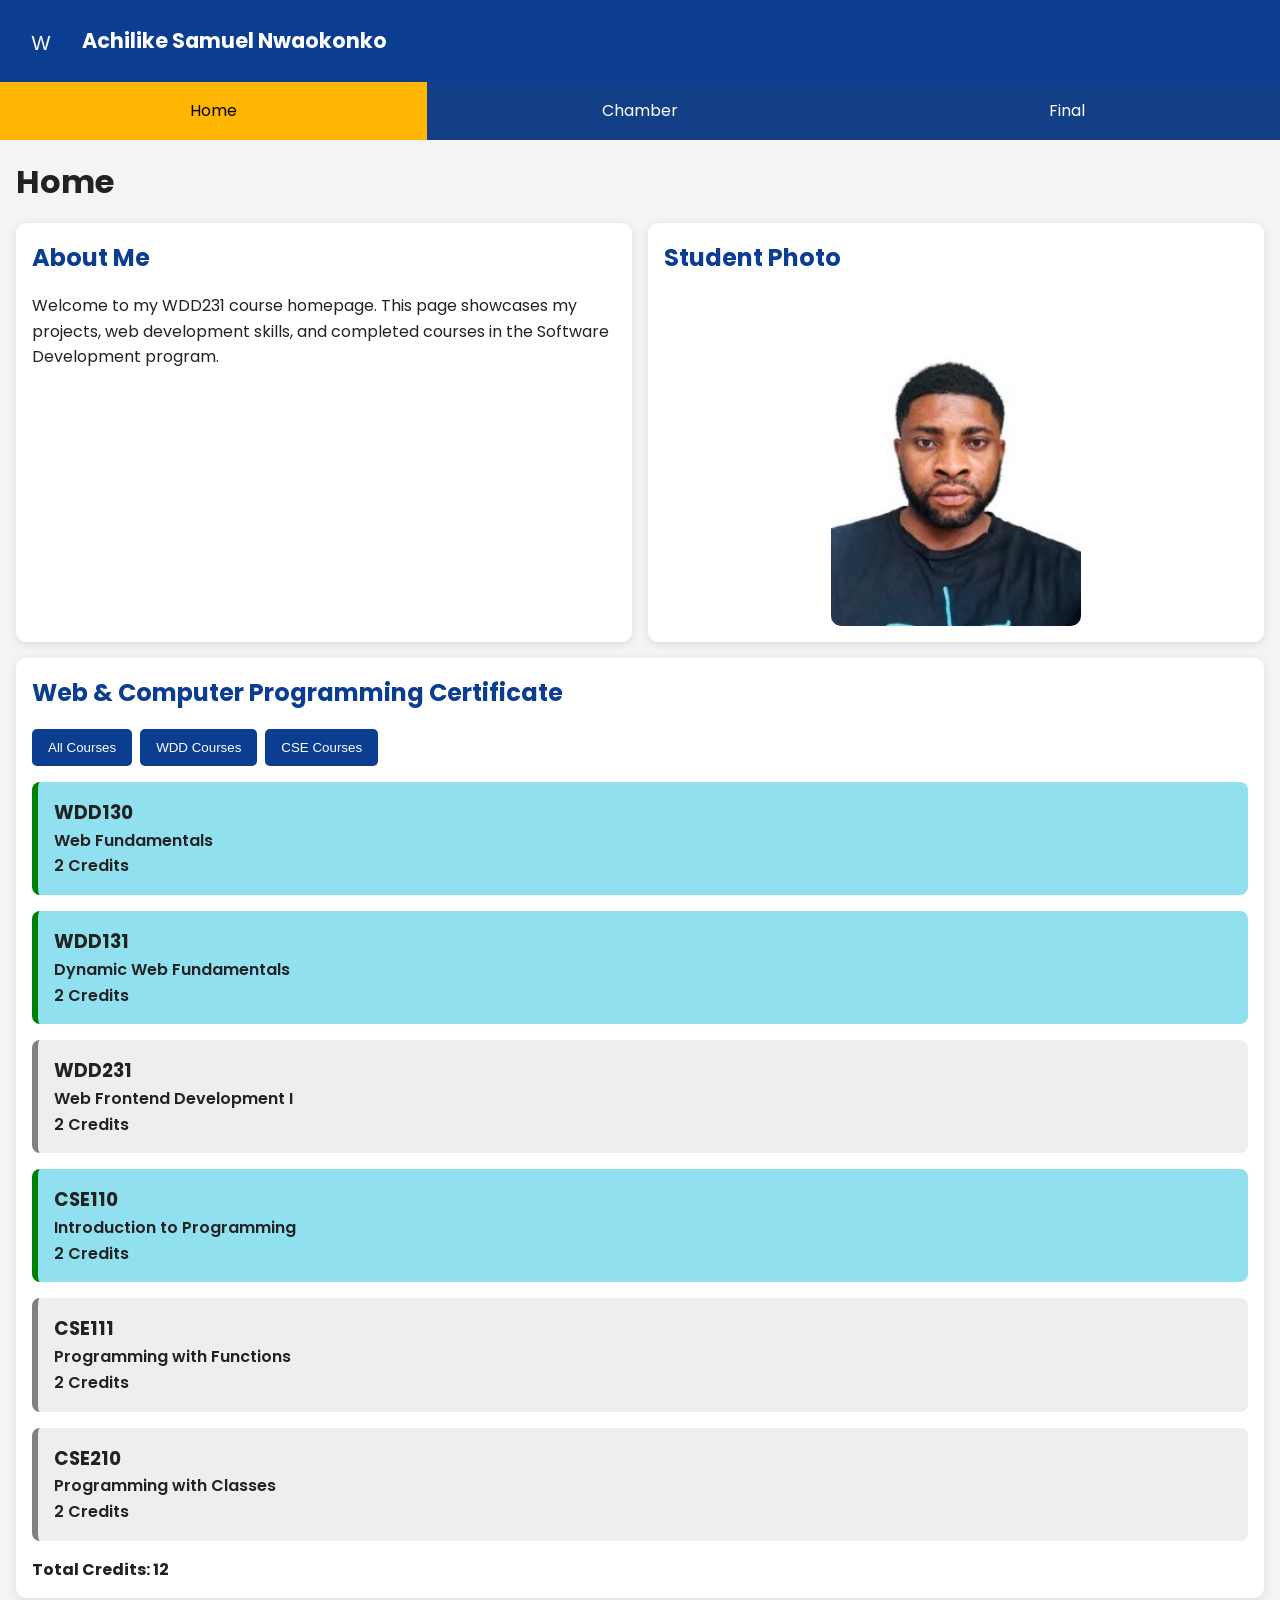
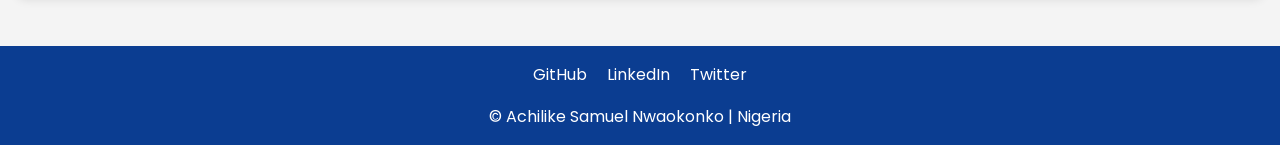
==== index.html @ e7007f3d "HomePage" ====
<!-- index.html -->
<!DOCTYPE html>
<html lang="en">
<head>
  <meta charset="UTF-8" />
  <meta name="viewport" content="width=device-width, initial-scale=1.0" />
  <meta
    name="description"
    content="WDD231 Course Home Page showcasing web development projects and courses."
  />
  <meta name="author" content="Achilike Samuel Nwaokonko" />

  <title>WDD231 | Home</title>

  <!-- Google Font -->
  <link rel="preconnect" href="https://fonts.googleapis.com" />
  <link rel="preconnect" href="https://fonts.gstatic.com" crossorigin />
  <link
    href="https://fonts.googleapis.com/css2?family=Poppins:wght@300;400;600;700&display=swap"
    rel="stylesheet"
  />

  <!-- Normalize -->
  <link rel="stylesheet" href="styles/normalize.css" />

  <!-- Custom CSS -->
  <link rel="stylesheet" href="styles/small.css" />
  <link rel="stylesheet" href="styles/larger.css" />

  <!-- JavaScript -->
  <script src="scripts/navigation.js" defer></script>
  <script src="scripts/date.js" defer></script>
  <script src="scripts/course.js" defer></script>
</head>

<body>
  <header>
    <div class="logo-container">
      <img src="images/logo.svg" alt="Site Logo" class="logo" />
      <span>Achilike Samuel Nwaokonko</span>
    </div>

    <button id="menuBtn" aria-label="Open Navigation Menu">
      ☰
    </button>
  </header>

  <nav id="navMenu">
    <a href="index.html" class="active">Home</a>
    <a href="chamber/index.html">Chamber</a>
    <a href="final/index.html">Final</a>
  </nav>

  <main>
    <h1>Home</h1>

    <div class="main-grid">

      <!-- About Section -->
      <section class="card">
        <h2>About Me</h2>
        <p>
          Welcome to my WDD231 course homepage. This page showcases
          my projects, web development skills, and completed courses
          in the Software Development program.
        </p>
      </section>

      <!-- Student Photo -->
      <section class="card">
        <h2>Student Photo</h2>
        <img
          src="images/profile.jpg"
          alt="Student Profile Picture"
          class="profile-image"
        />
      </section>

      <!-- Certificate Courses -->
      <section class="card courses-section">
        <h2>Web & Computer Programming Certificate</h2>

        <div class="button-group">
          <button id="allBtn">All Courses</button>
          <button id="wddBtn">WDD Courses</button>
          <button id="cseBtn">CSE Courses</button>
        </div>

        <div id="coursesContainer"></div>

        <p id="credits"></p>
      </section>
    </div>
  </main>

  <footer>
    <div class="social-links">
      <a href="https://github.com/yourusername" target="_blank">
        GitHub
      </a>

      <a href="https://linkedin.com/in/yourprofile" target="_blank">
        LinkedIn
      </a>

      <a href="https://twitter.com/" target="_blank">
        Twitter
      </a>
    </div>

    <p>
      © <span id="currentYear"></span> Achilike Samuel Nwaokonko | Nigeria
    </p>

    <p id="lastModified"></p>
  </footer>
</body>
</html>
---- styles/small.css ----
/* styles/small.css */

* {
  margin: 0;
  padding: 0;
  box-sizing: border-box;
}

:root {
  --primary: #0b3d91;
  --secondary: #f4f4f4;
  --accent: #ffb703;
  --dark: #222;
  --white: #fff;
}

body {
  font-family: 'Poppins', sans-serif;
  background-color: var(--secondary);
  color: var(--dark);
  line-height: 1.6;
}

/* HEADER */
header {
  background: var(--primary);
  color: var(--white);
  padding: 1rem;
  display: flex;
  justify-content: space-between;
  align-items: center;
}

.logo-container {
  display: flex;
  align-items: center;
  gap: 1rem;
}

.logo {
  width: 50px;
  height: 50px;
}

.logo-container span {
  font-size: 1.3rem;
  font-weight: 700;
}

#menuBtn {
  background: none;
  border: none;
  color: white;
  font-size: 2rem;
  cursor: pointer;
}

/* NAVIGATION */
nav {
  display: none;
  flex-direction: column;
  background-color: #123f85;
}

nav.open {
  display: flex;
}

nav a {
  color: white;
  text-decoration: none;
  padding: 1rem;
  transition: background 0.3s ease;
}

nav a:hover {
  background: var(--accent);
  color: black;
}

.active {
  background-color: var(--accent);
  color: black;
}

/* MAIN */
main {
  padding: 1rem;
}

h1 {
  margin-bottom: 1rem;
}

.main-grid {
  display: grid;
  gap: 1rem;
}

.card {
  background: white;
  padding: 1rem;
  border-radius: 10px;
  box-shadow: 0 2px 10px rgba(0,0,0,0.1);
}

.card h2 {
  margin-bottom: 1rem;
  color: var(--primary);
}

.profile-image {
  width: 100%;
  max-width: 250px;
  display: block;
  margin: auto;
  border-radius: 10px;
}

/* COURSE BUTTONS */
.button-group {
  display: flex;
  flex-wrap: wrap;
  gap: 0.5rem;
  margin-bottom: 1rem;
}

.button-group button {
  padding: 0.7rem 1rem;
  border: none;
  background-color: var(--primary);
  color: white;
  cursor: pointer;
  border-radius: 5px;
}

.button-group button:hover {
  background-color: var(--accent);
  color: black;
}

/* COURSES */
#coursesContainer {
  display: grid;
  gap: 1rem;
}

.course-card {
  padding: 1rem;
  border-radius: 8px;
  font-weight: 600;
}

.completed {
  background-color: #90e0ef;
  border-left: 6px solid green;
}

.not-completed {
  background-color: #eee;
  border-left: 6px solid gray;
}

#credits {
  margin-top: 1rem;
  font-weight: bold;
}

/* FOOTER */
footer {
  background-color: var(--primary);
  color: white;
  text-align: center;
  padding: 1rem;
  margin-top: 2rem;
}

.social-links {
  margin-bottom: 1rem;
}

.social-links a {
  color: white;
  margin: 0 0.5rem;
  text-decoration: none;
}

.social-links a:hover {
  color: var(--accent);
}
---- styles/larger.css ----
/* styles/larger.css */

@media screen and (min-width: 768px) {

  #menuBtn {
    display: none;
  }

  nav {
    display: flex;
    flex-direction: row;
    justify-content: center;
  }

  nav a {
    flex: 1;
    text-align: center;
  }

  .main-grid {
    grid-template-columns: 1fr 1fr;
  }

  .courses-section {
    grid-column: span 2;
  }
}
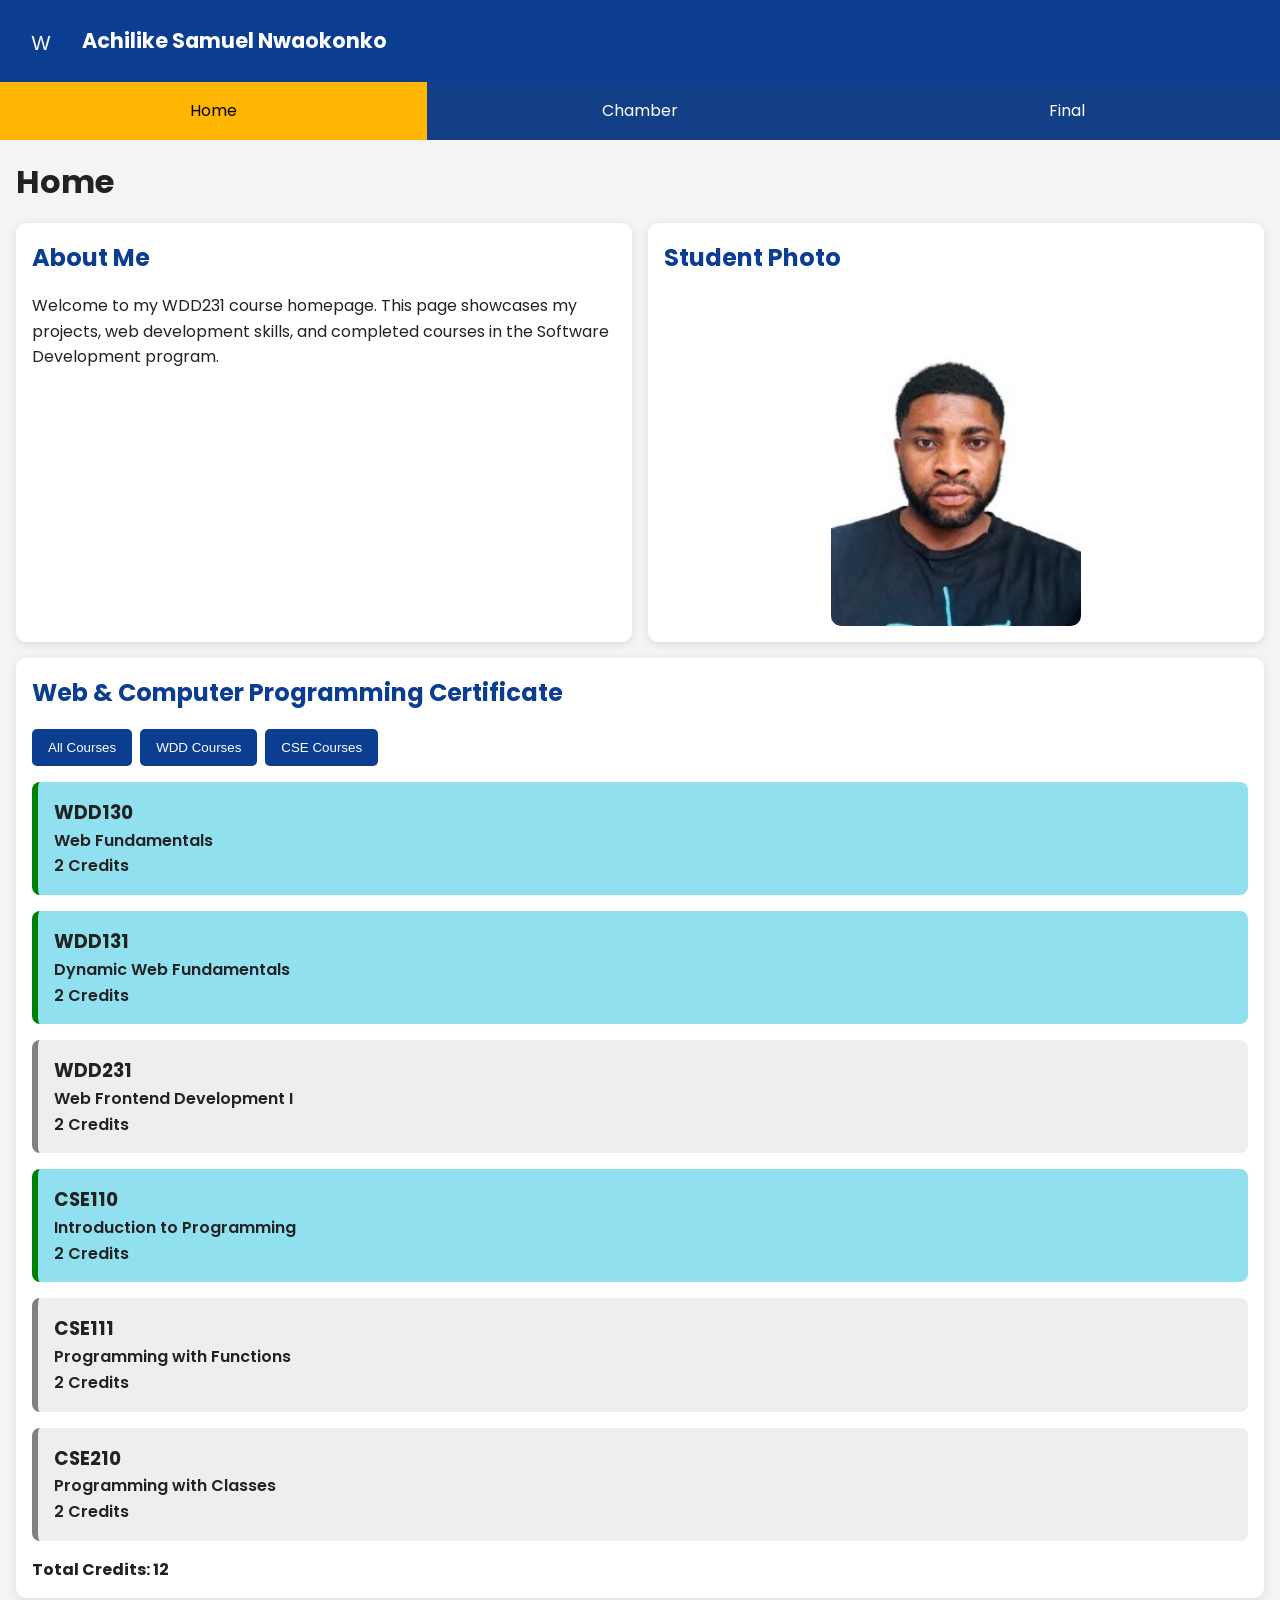
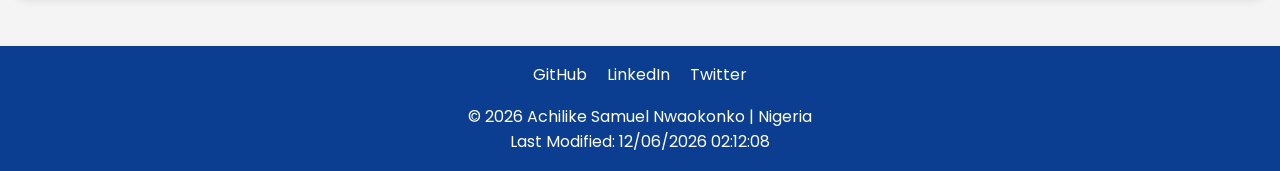
==== commit ba489691: "HomePage" ====
--- a/index.html
+++ b/index.html
@@ -28,6 +28,9 @@
   <link rel="stylesheet" href="styles/larger.css" />
 
   <!-- JavaScript -->
+  <script src="scripts/navigation.js" defer></script>
+  <script src="scripts/date.js" defer></script>
+  <script src="scripts/course.js" defer></script>
   <script src="scripts/navigation.js" defer></script>
   <script src="scripts/date.js" defer></script>
   <script src="scripts/course.js" defer></script>
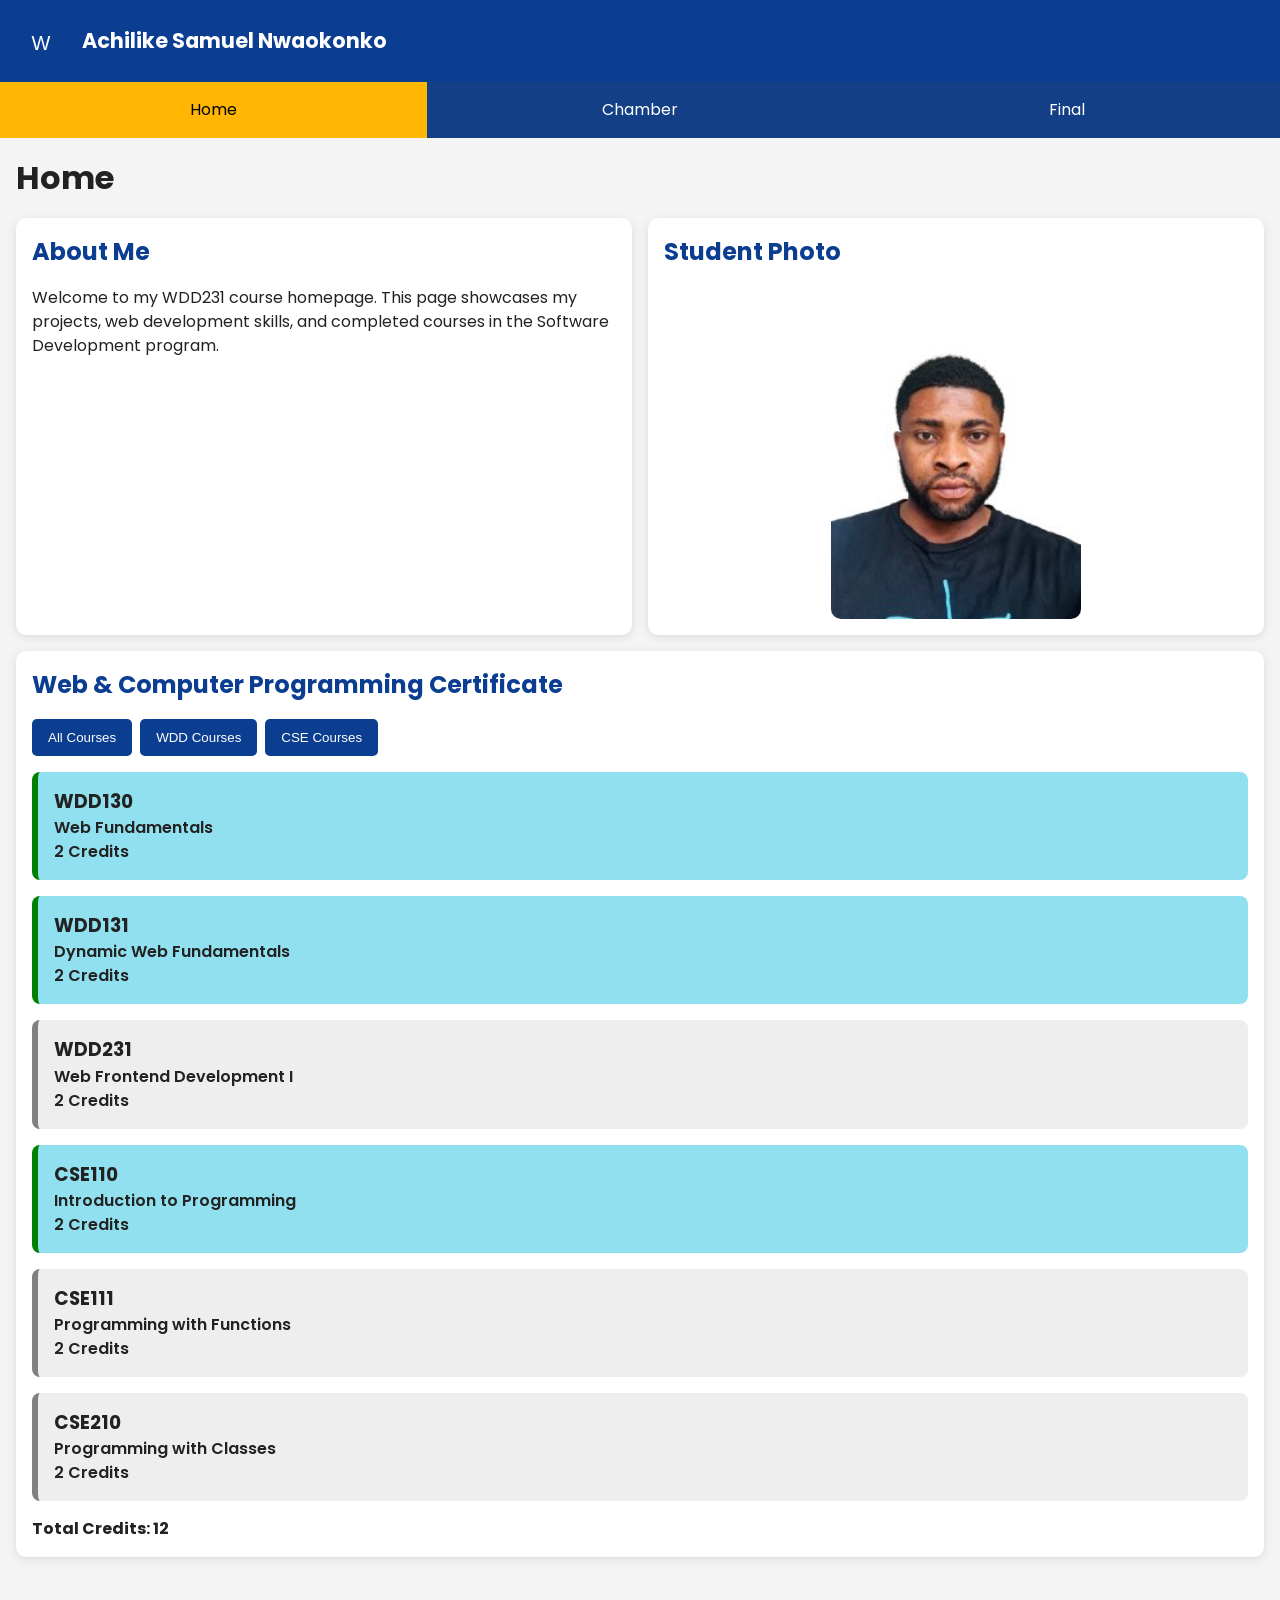
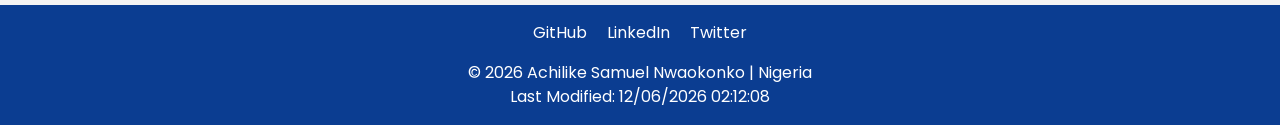
==== commit 1d0469d5: "HomePage" ====
--- a/index.html
+++ b/index.html
@@ -26,6 +26,7 @@
   <!-- Custom CSS -->
   <link rel="stylesheet" href="styles/small.css" />
   <link rel="stylesheet" href="styles/larger.css" />
+  <link rel="stylesheet" href="styles/normalize.css">
 
   <!-- JavaScript -->
   <script src="scripts/navigation.js" defer></script>
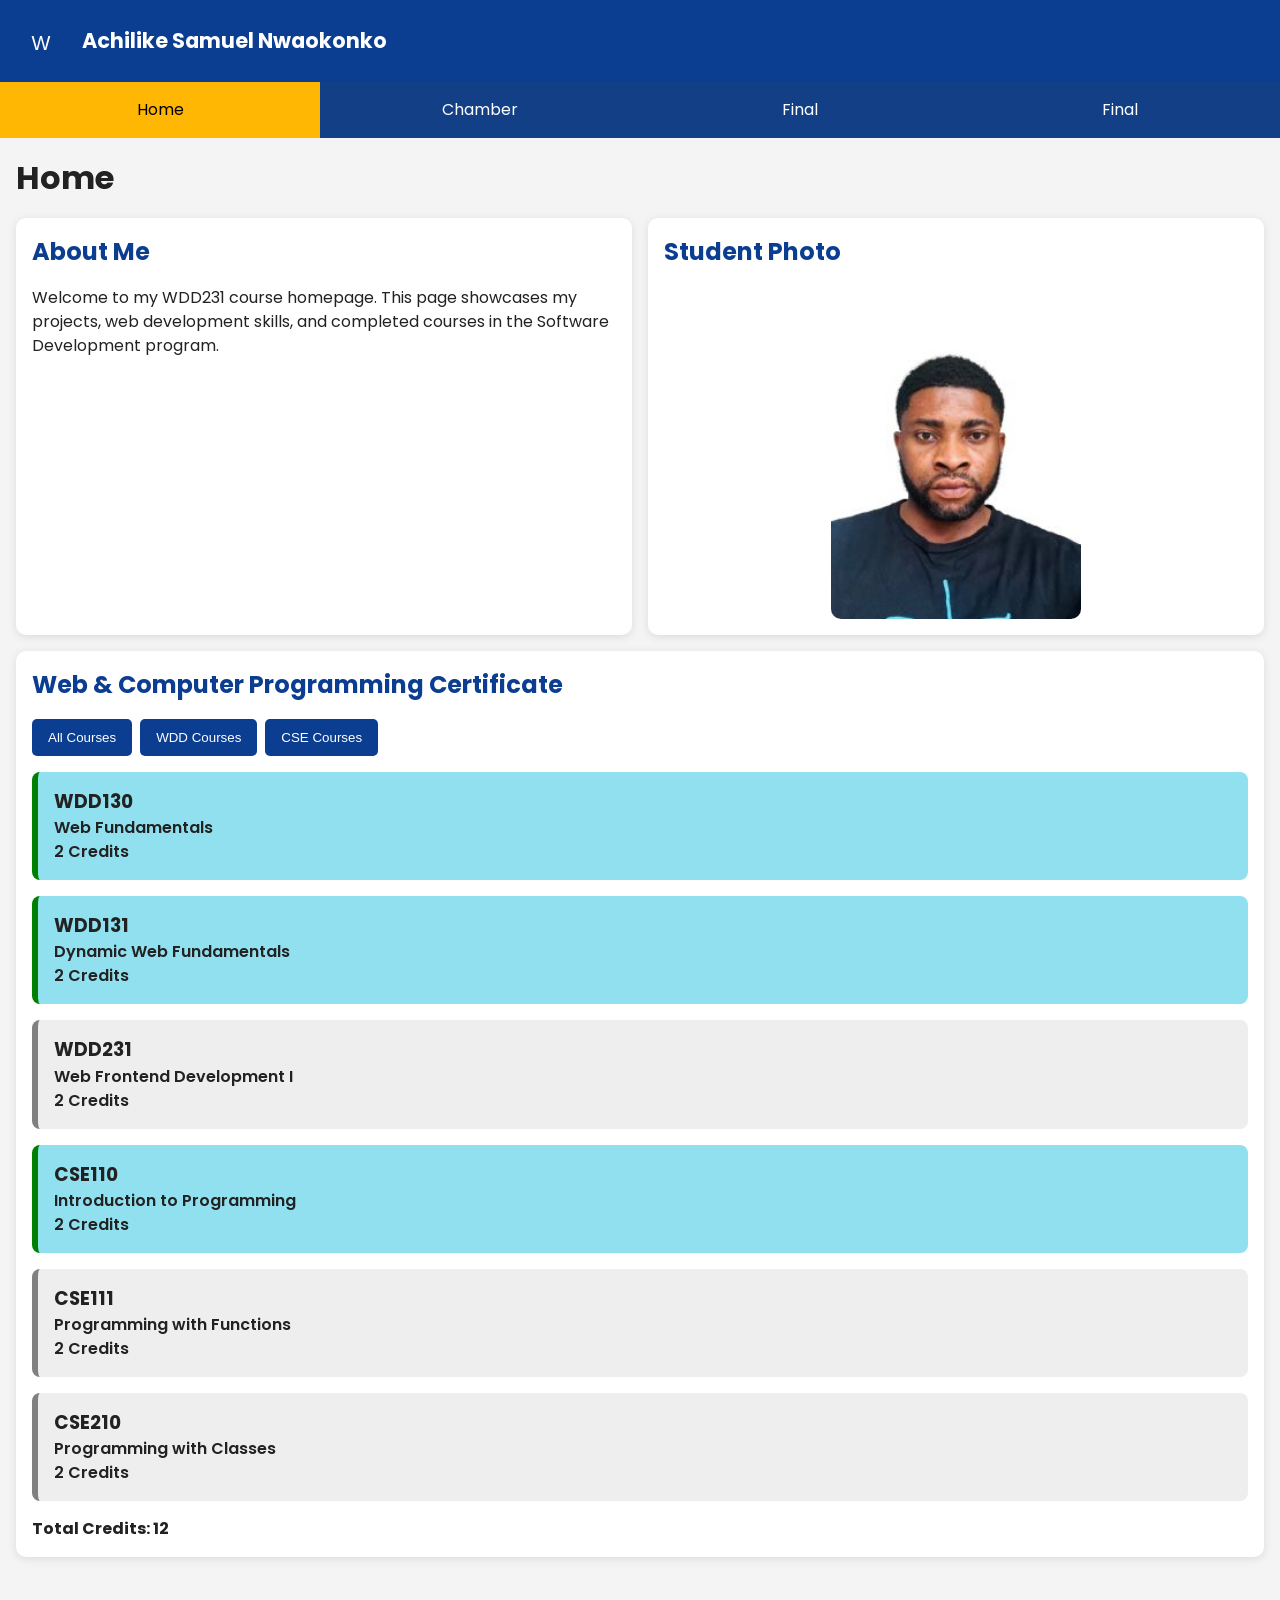
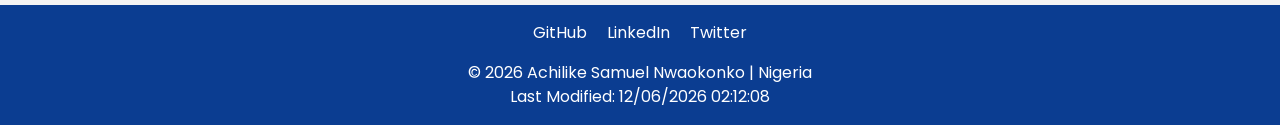
==== commit 7b40b704: "sitePplan" ====
--- a/index.html
+++ b/index.html
@@ -51,8 +51,10 @@
 
   <nav id="navMenu">
     <a href="index.html" class="active">Home</a>
-    <a href="chamber/index.html">Chamber</a>
+    <a href="chamber/directory.html">Chamber</a>
     <a href="final/index.html">Final</a>
+     <a href="sitePlan.html">Final</a>
+
   </nav>
 
   <main>
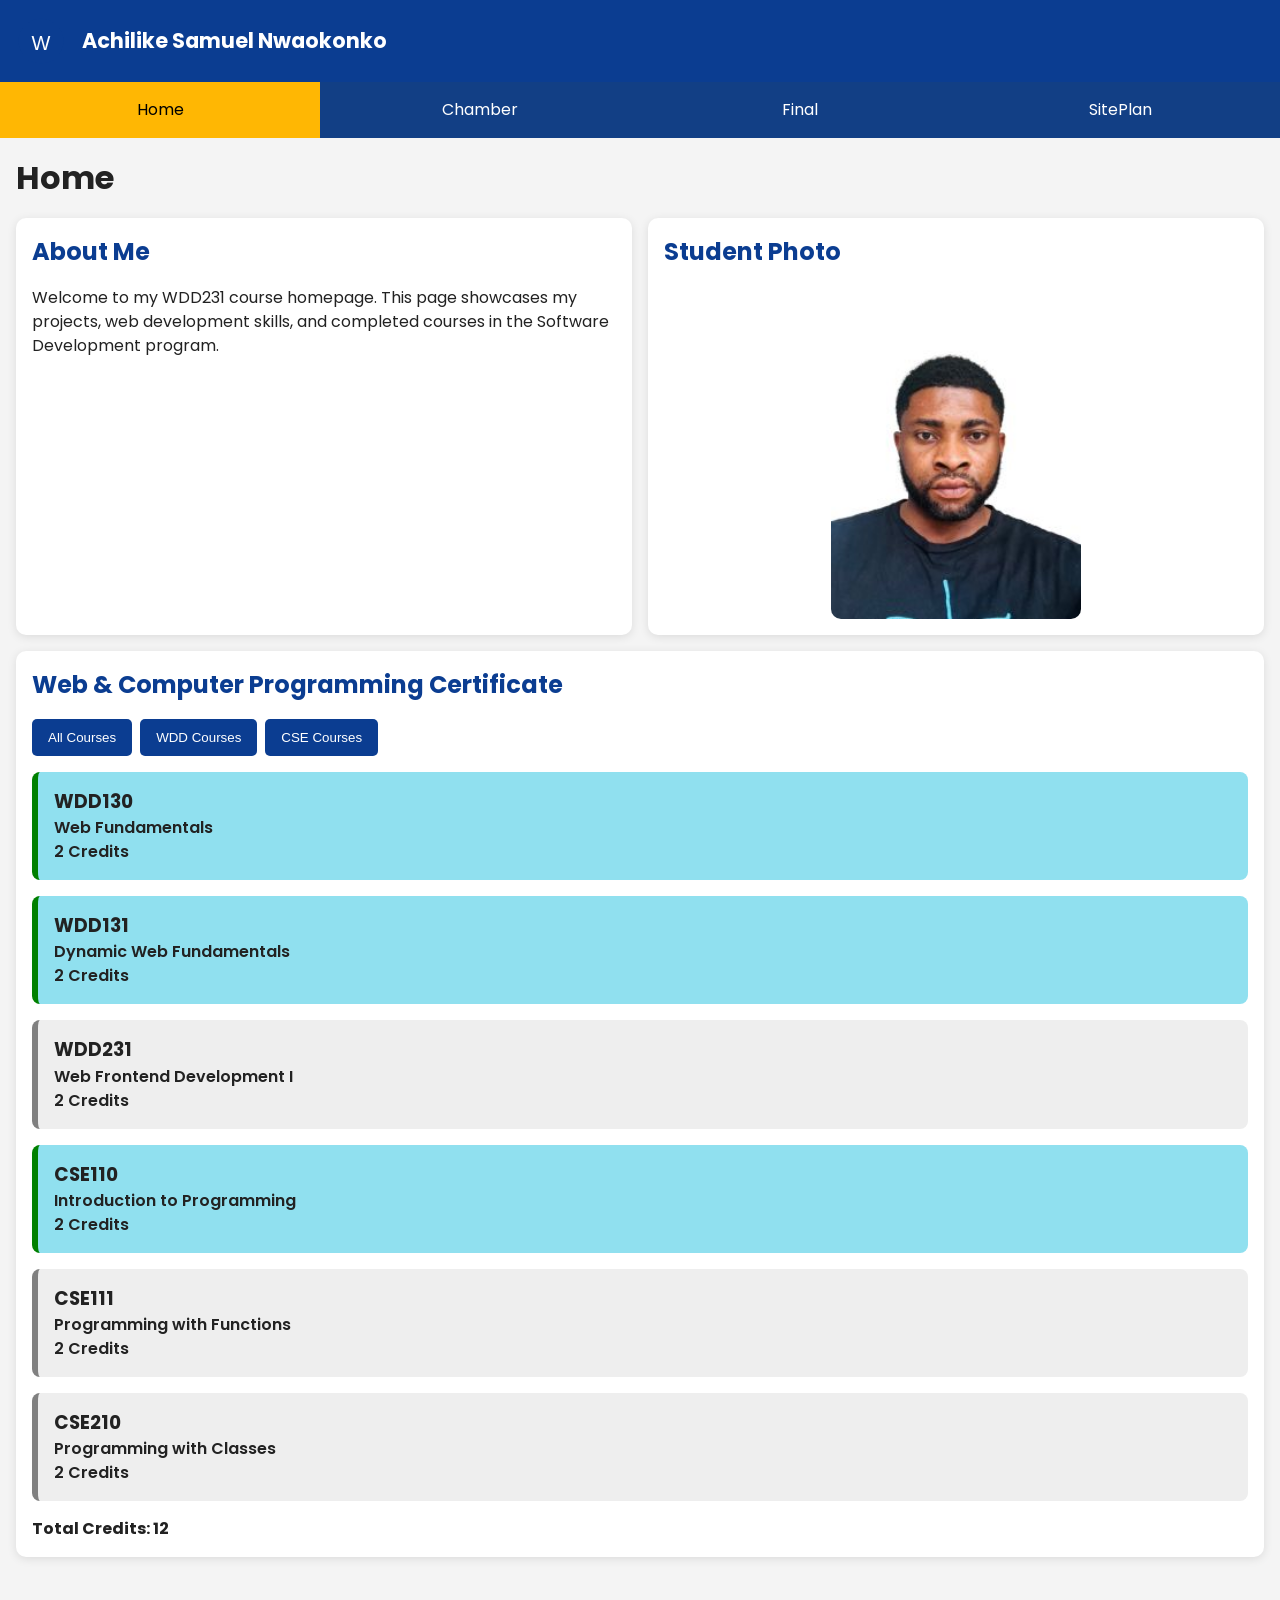
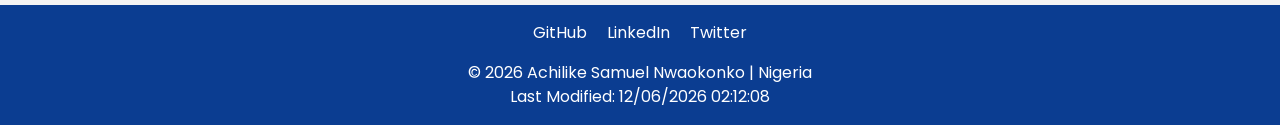
==== commit ec123e6a: "SitePlan" ====
--- a/index.html
+++ b/index.html
@@ -53,7 +53,7 @@
     <a href="index.html" class="active">Home</a>
     <a href="chamber/directory.html">Chamber</a>
     <a href="final/index.html">Final</a>
-     <a href="sitePlan.html">Final</a>
+     <a href="sitePlan.html">SitePlan</a>
 
   </nav>
 
